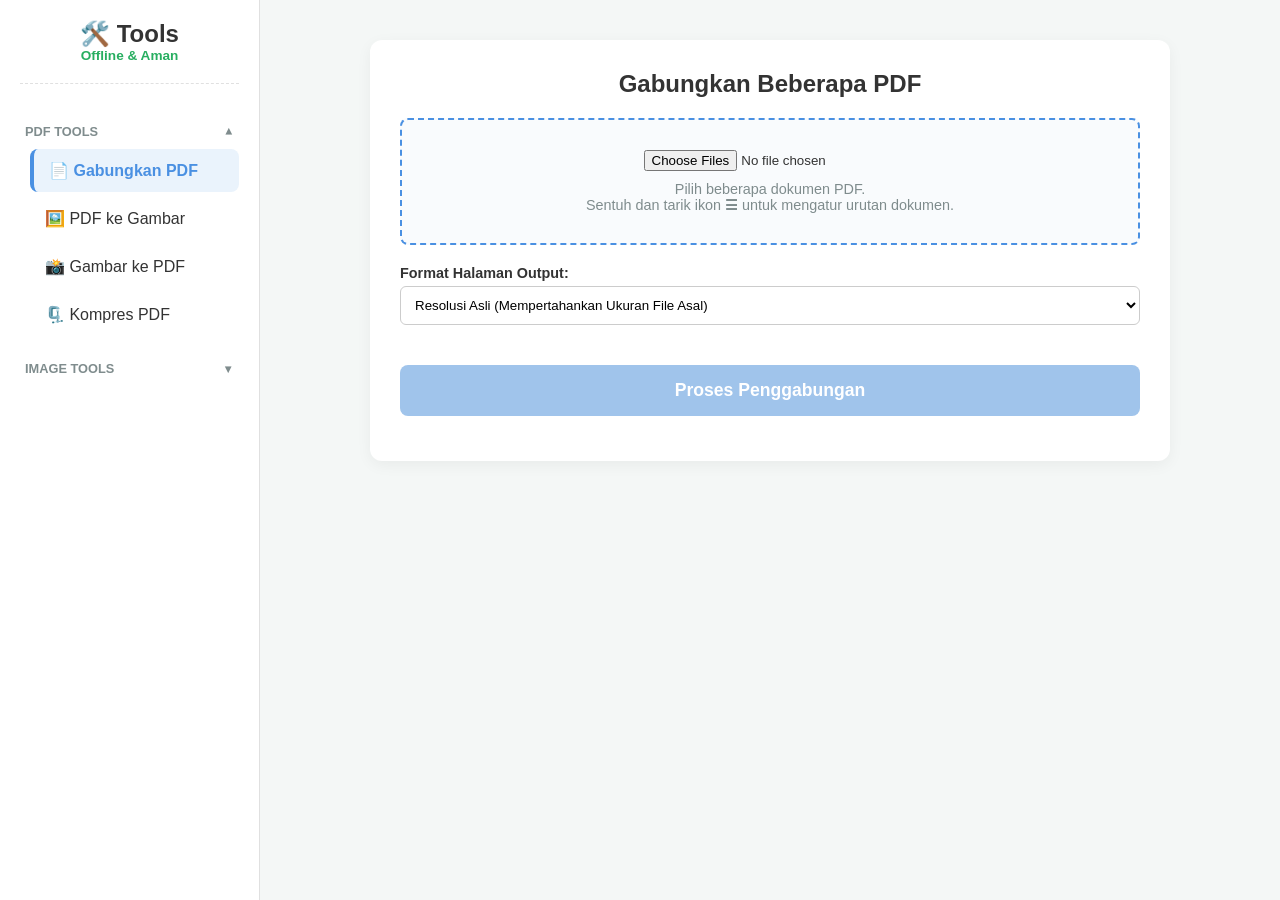
==== index.html @ 24abf261 "Inisialisasi rilis pertama ProductiveApps versi Web" ====
<!DOCTYPE html>
<html lang="id">
<head>
    <meta charset="UTF-8">
    <meta name="viewport" content="width=device-width, initial-scale=1.0">
    <title>Productive Apps | Reyhan </title>
    <link rel="stylesheet" href="css/style.css">
</head>
<body>
    <header class="mobile-header">
        <button id="mobile-toggle-btn">☰</button>
        <h2>🛠️ Tools</h2>
    </header>

    <div class="dashboard">
        <div class="sidebar-overlay" id="sidebar-overlay"></div>

        <aside class="sidebar" id="sidebar">
            <div class="logo-area">
                <h2>🛠️ Tools</h2>
                <p>Offline & Aman</p>
            </div>

            <div class="accordion-group">
                <button class="menu-category accordion-toggle active">
                    PDF Tools <span class="arrow">▼</span>
                </button>
                <div class="accordion-content open">
                    <button class="menu-btn active" data-target="pdf-tools/merge/view.html">
                        📄 Gabungkan PDF
                    </button>
                    <button class="menu-btn" data-target="pdf-tools/to-image/view.html">
                        🖼️ PDF ke Gambar
                    </button>
                    <button class="menu-btn" data-target="pdf-tools/image-to-pdf/view.html">
                        📸 Gambar ke PDF
                    </button>
                    <button class="menu-btn" data-target="pdf-tools/resize/view.html">
                        🗜️ Kompres PDF
                    </button>
                </div>
            </div>
            

            <div class="accordion-group">
                <button class="menu-category accordion-toggle">
                    Image Tools <span class="arrow">▼</span>
                </button>
                <div class="accordion-content">
                    <button class="menu-btn disabled" disabled>
                        🖼️ Resize Gambar
                    </button>
                </div>
            </div>
        </aside>

        <main class="main-content">
            <iframe id="app-frame" src="pdf-tools/merge/view.html" frameborder="0"></iframe>
        </main>
    </div>

    <script src="js/app.js"></script>
</body>
</html>
---- css/style.css ----
:root {
    --primary: #4A90E2;
    --primary-dark: #357ABD;
    --bg-main: #f4f7f6;
    --bg-sidebar: #ffffff;
    --text-main: #333333;
    --text-muted: #7f8c8d;
    --border-color: #e0e0e0;
}

* { box-sizing: border-box; margin: 0; padding: 0; }

body {
    font-family: 'Segoe UI', Tahoma, Geneva, Verdana, sans-serif;
    background-color: var(--bg-main);
    color: var(--text-main);
    height: 100vh;
    overflow: hidden; 
}

/* Layout Dashboard Utama */
.dashboard {
    display: flex;
    height: 100vh;
}

/* Sidebar Desktop */
.sidebar {
    width: 260px;
    background-color: var(--bg-sidebar);
    border-right: 1px solid var(--border-color);
    padding: 20px;
    display: flex;
    flex-direction: column;
    overflow-y: auto; /* INI KUNCI AGAR BISA DI-SCROLL */
}

/* Mempercantik bentuk scrollbar agar tidak kaku */
.sidebar::-webkit-scrollbar { width: 6px; }
.sidebar::-webkit-scrollbar-thumb { background-color: #cbd5e1; border-radius: 4px; }

.logo-area {
    text-align: center;
    margin-bottom: 30px;
    padding-bottom: 20px;
    border-bottom: 1px dashed var(--border-color);
}

.logo-area p { color: #27ae60; font-size: 0.85em; font-weight: bold; }

/* === GAYA BARU: MENU ACCORDION === */
.accordion-group {
    margin-bottom: 10px;
}

.accordion-toggle {
    width: 100%;
    background: none;
    border: none;
    text-align: left;
    font-size: 0.8em;
    text-transform: uppercase;
    color: var(--text-muted);
    font-weight: bold;
    padding: 10px 5px;
    cursor: pointer;
    display: flex;
    justify-content: space-between;
    align-items: center;
    transition: color 0.2s;
}

.accordion-toggle:hover { color: var(--primary); }

.arrow {
    transition: transform 0.3s ease;
    font-size: 0.9em;
}

/* Memutar panah saat menu terbuka */
.accordion-toggle.active .arrow {
    transform: rotate(180deg);
}

.accordion-content {
    display: none; /* Sembunyikan anak menu secara default */
    flex-direction: column;
    padding-left: 10px; /* Geser sedikit ke kanan agar terlihat seperti sub-menu */
}

.accordion-content.open {
    display: flex; /* Tampilkan jika punya class 'open' */
}
/* === AKHIR GAYA ACCORDION === */

/* (Lanjutkan dengan .menu-btn seperti kode Anda sebelumnya...) */

.menu-btn {
    background: none;
    border: none;
    text-align: left;
    padding: 12px 15px;
    font-size: 1em;
    border-radius: 8px;
    cursor: pointer;
    margin-bottom: 5px;
    color: var(--text-main);
    transition: all 0.2s;
}

.menu-btn:hover:not(.disabled) { background-color: #f0f4f8; }

.menu-btn.active {
    background-color: #eaf3fc;
    color: var(--primary);
    font-weight: bold;
    border-left: 4px solid var(--primary);
}

.menu-btn.disabled { opacity: 0.4; cursor: not-allowed; }

/* Main Content & Iframe */
.main-content {
    flex: 1;
    display: flex;
    flex-direction: column;
}

#app-frame {
    width: 100%;
    height: 100%;
    border: none;
    background-color: var(--bg-main);
}

/* ====== KELAS UMUM UNTUK MODUL (view.html) ====== */
.module-container {
    max-width: 600px;
    margin: 40px auto;
    background: #fff;
    padding: 30px;
    border-radius: 12px;
    box-shadow: 0 4px 15px rgba(0,0,0,0.05);
}

.module-container h2 { margin-bottom: 20px; text-align: center; }

.upload-area {
    border: 2px dashed var(--primary);
    padding: 30px;
    text-align: center;
    border-radius: 8px;
    background-color: #f9fbfd;
    margin-bottom: 20px;
}

.action-btn {
    width: 100%;
    padding: 15px;
    background-color: var(--primary);
    color: white;
    border: none;
    border-radius: 8px;
    font-size: 1.1em;
    cursor: pointer;
    font-weight: bold;
}

.action-btn:disabled { background-color: #a0c4eb; cursor: not-allowed; }

/* =========================================
   RESPONSIVE DESIGN (MOBILE & TABLET)
   ========================================= */

/* Default: Sembunyikan elemen mobile di Desktop */
.mobile-header { display: none; }
.sidebar-overlay { display: none; }

/* Aktifkan saat layar HP (Lebar maksimal 768px) */
@media (max-width: 768px) {
    .mobile-header {
        display: flex;
        align-items: center;
        background-color: var(--bg-sidebar);
        padding: 15px 20px;
        border-bottom: 1px solid var(--border-color);
        box-shadow: 0 2px 5px rgba(0,0,0,0.05);
        z-index: 1000;
        position: relative;
    }

    .mobile-header h2 {
        margin-left: 15px;
        font-size: 1.2em;
        color: var(--primary-dark);
    }

    #mobile-toggle-btn {
        background: none;
        border: none;
        font-size: 1.5em;
        cursor: pointer;
        color: var(--text-main);
    }

    /* Ubah Sidebar menjadi menu geser (Drawer) */
    .sidebar {
        position: fixed;
        top: 0;
        left: -280px; 
        width: 260px;
        height: 100vh;
        z-index: 1001; 
        transition: left 0.3s ease-in-out;
        box-shadow: 2px 0 10px rgba(0,0,0,0.1);
    }

    .sidebar.open { left: 0; }
    .logo-area { display: none; }

    /* Overlay Gelap */
    .sidebar-overlay {
        position: fixed;
        top: 0;
        left: 0;
        width: 100vw;
        height: 100vh;
        background: rgba(0,0,0,0.5);
        z-index: 1000;
        opacity: 0;
        visibility: hidden;
        transition: all 0.3s ease-in-out;
    }

    .sidebar-overlay.open {
        opacity: 1;
        visibility: visible;
        display: block;
    }

    .dashboard {
        height: calc(100vh - 60px);
    }
}
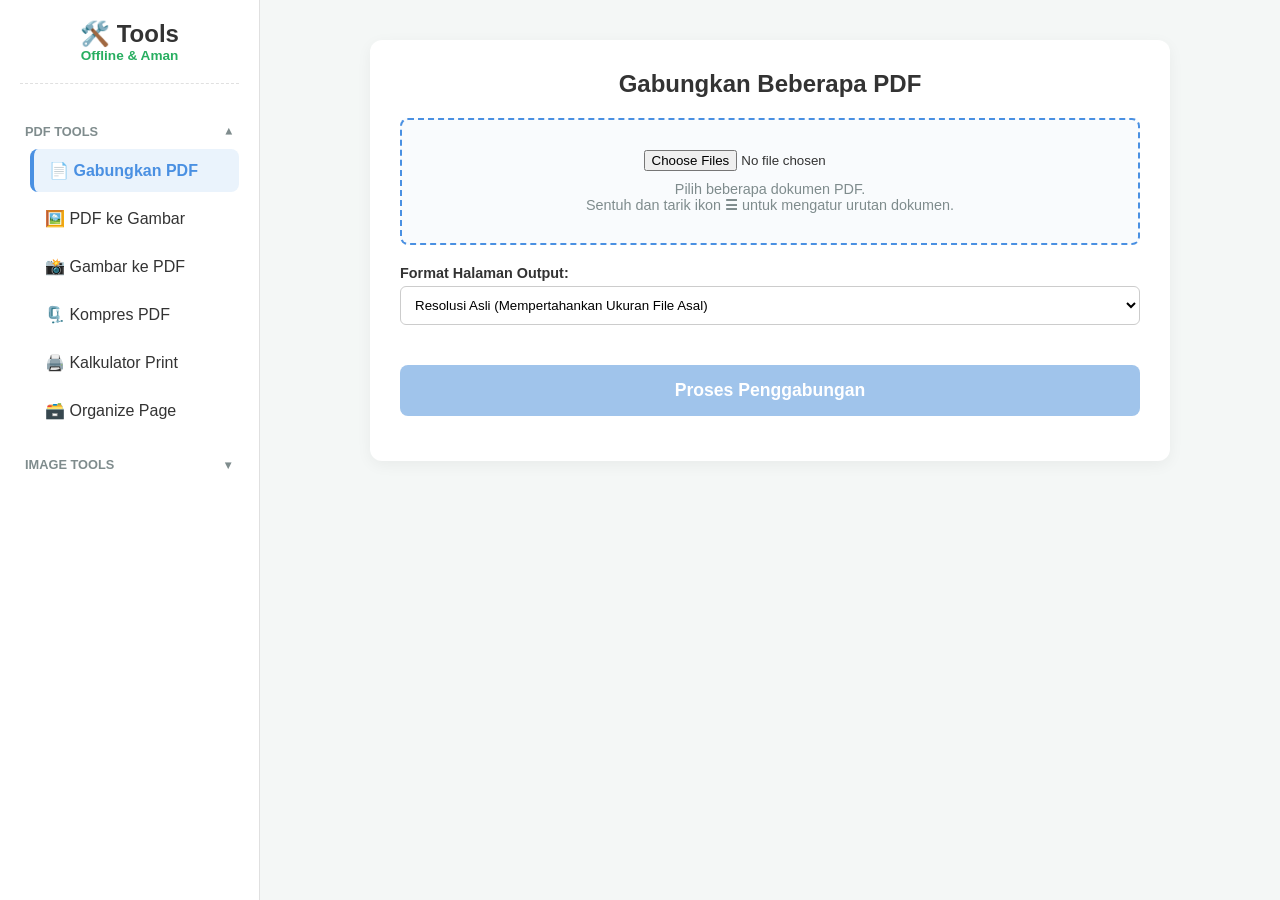
==== commit be98258b: "ll" ====
--- a/index.html
+++ b/index.html
@@ -38,6 +38,12 @@
                     <button class="menu-btn" data-target="pdf-tools/resize/view.html">
                         🗜️ Kompres PDF
                     </button>
+                    <button class="menu-btn" data-target="pdf-tools/print-counter/view.html">
+                        🖨️ Kalkulator Print
+                    </button>
+                    <button class="menu-btn" data-target="pdf-tools/organize/view.html">
+                        🗃️ Organize Page
+                    </button>
                 </div>
             </div>
             
@@ -47,7 +53,7 @@
                     Image Tools <span class="arrow">▼</span>
                 </button>
                 <div class="accordion-content">
-                    <button class="menu-btn disabled" disabled>
+                    <button class="menu-btn" data-target="image-tools/resize/view.html">
                         🖼️ Resize Gambar
                     </button>
                 </div>
